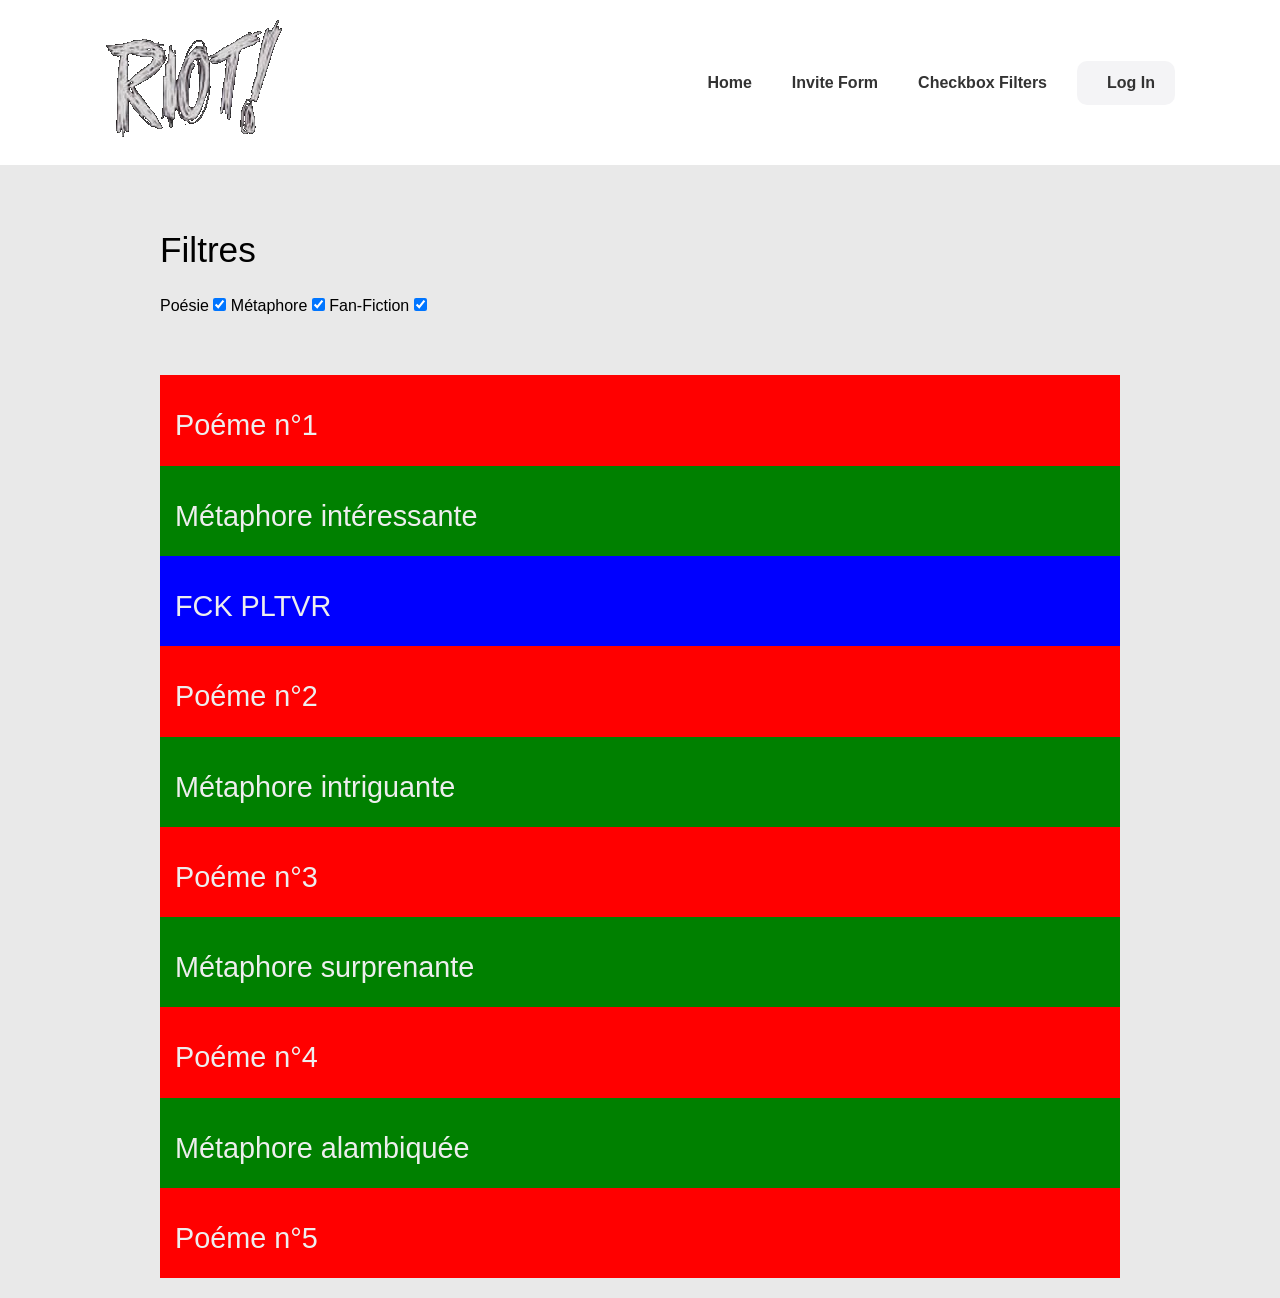
==== CheckboxFilter.html @ ea24a634 "added checkbox page" ====
<!DOCTYPE html>
<html lang="en">
<html>
    <head>
        <meta charset="UTF-8">
        <meta name="viewport" content="width=device-width, initial-scale=1.0">
        <title>Checkbox Filters</title>
        <!--google font-->
        <link href="https://fonts.googleapis.com/css2?family=Mulish&display=swap" rel="stylesheet">
        <!--Link to css-->
        <link rel="stylesheet" href="css/checkboxFilterStyle.css">
        <link rel="stylesheet" href="css/style.css">
    </head>
    <body>
        <!-- Navbar -->
        <nav class="navbar">
        <div class="container">
            <div class="logo">
                <a href="index.html">
                    <img src="images/Logo.png" alt="logo">
                </a>
            </div>

            <div class="main-menu">
                <ul>
                    <li>
                        <a href="index.html">Home</a>
                    </li>
                    <li>
                        <a href="InviteForm.html">Invite Form</a>
                    </li>
                    <li>
                        <a href="CheckboxFilter.html">Checkbox Filters</a>
                    </li>
                    <li>
                        <a class="btn" href="#">
                            <i class="fas fa-user"></i> Log In
                        </a>
                    </li>
                </ul>
            </div>
        </div>
        </nav>
        <!-- code from https://codepen.io/dereksheppard/pen/LYVWpoE -->
        <section class="checkboxFilter">
            <div class="filtersBar">
                <!-- Checkboxes -->
                <h1 class="text-xl text-left">Filtres</h1>
                <label for="poesie">Poésie</label> 
                <input name="filter" class="input" type="checkbox" id="poesie" value="poesie" checked>
                
                <label for="metaphore">Métaphore</label> 
                <input name="filter" class="input" type="checkbox" id="metaphore" value="metaphore" checked>
                
                <label for="fanfic">Fan-Fiction</label> 
                <input name="filter" class="input" type="checkbox" id="fanfic" value="fanfic" checked>
            </div>                
            <!-- 
                Elements a filtrer 
                
                On utilise 'aria-live' pour indiquer qu'une section de la page va être update dynamiquement 
                et 'aria-live=polite' pour dire que la section attendra que l'utilisateur finissent sa tache courante avant d'être update
                
                On donne a chaque element (ou items en anglais) la classe général 'item' ainsi qu'une classe spécifique a la catégorie de l'élément. 
                On donne aussi une 'data-category' qui sert a différencier la catégorie de l'element dans le css

                Ici pour simplifier les éléments contiennent simplement du texte mais on peut imaginer que c'est le titre de l'élement et que cliquer dessus ouvre le texte complet
            -->
            <div class="items" aria-live="polite">
                <div class="item poesie" data-category="poesie"><p class="text-lg">Poéme n°1</p></div>
                <div class="item metaphore" data-category="metaphore"><p class="text-lg">Métaphore intéressante</p></div>
                <div class="item fanfic" data-category="fanfic"><p class="text-lg">FCK PLTVR</p></div>
                <div class="item poesie" data-category="poesie"><p class="text-lg">Poéme n°2</p></div>
                <div class="item metaphore" data-category="metaphore"><p class="text-lg">Métaphore intriguante</p></div>
                <div class="item poesie" data-category="poesie"><p class="text-lg">Poéme n°3</p></div>
                <div class="item metaphore" data-category="metaphore"><p class="text-lg">Métaphore surprenante</p></div>
                <div class="item poesie" data-category="poesie"><p class="text-lg">Poéme n°4</p></div>
                <div class="item metaphore" data-category="metaphore"><p class="text-lg">Métaphore alambiquée</p></div>
                <div class="item poesie" data-category="poesie"><p class="text-lg">Poéme n°5</p></div>
            </div>
        </section>
    </body>
</html>
---- css/checkboxFilterStyle.css ----
*, *:before, *:after {
  box-sizing: inherit;
}

/* Centre la section de la page sous la navbar */
.checkboxFilter {
    padding: 20px;
    max-width: 1000px;
    margin:auto;
}

.input {
    margin-bottom: 4rem;
}

/* Classe qui contient tous les item ici c'est une grille avec une seule colonne*/
.items {
    display: grid;
    grid-auto-columns: 1fr;
}

/* Classe commune à tous les item pour l'apparence générale des lignes*/
.item {
    font-weight: bold;
    padding-left: 15px;
    color: #eee;
}

/* Ces classes gèrent l'apparende de chaque type d'item ici pour rester simple et rendre l'exemple visible ces des couleurs moches mais ça peut être + détaillée */
.poesie {
    background: red;
}

.metaphore {
    background: green;
}

.fanfic {
    background: blue;
}

/* Keyframes permet de créer des animation qu'on peut ensuite utiliser */
@keyframes fadeIn {
   0% {opacity: 0;}
   100% {opacity: 1;} 
}
@keyframes fadeOut {
   0% {opacity: 1;}
   100% {opacity: 0;} 
}

/* 
    Enfin, c'est ici que la magie opère. 
    le '~' permet de cibler tous les éléments situés après un autre élément, à condition qu'ils partagent le même parent.
    ':checked' et ':not(:checked)' permettent d'accéder au statut de la checkbox
*/
[value="poesie"]:checked ~ .items .item[data-category="poesie"],
[value="metaphore"]:checked ~ .items .item[data-category="metaphore"],
[value="fanfic"]:checked ~ .items .item[data-category="fanfic"] 
{
    background: yellow;
    display: block;
    animation: fadeIn .25s;
}

[value="poesie"]:not(:checked) ~ .items .item[data-category="poesie"],
[value="metaphore"]:not(:checked) ~ .items .item[data-category="metaphore"],
[value="fanfic"]:not(:checked) ~ .items .item[data-category="fanfic"] 
{
    animation: fadeOut .25s;
    display: none;
}
---- css/style.css ----
* {
    box-sizing: border-box;
    margin: 0;
    padding: 0;
}

:root {
    --primary-color: #4891ff;
    --light-color: #f4f4f6;
    --dark-color: #111;
}

body {
    font-family: 'PT', sans-serif ;
    font-size: 16px;
    line-height: 1.5;
    background-color: rgb(233, 233, 233);
}

a {
    text-decoration: none;
    color: #333;
}

ul {
    list-style: none;
}

img {
    max-width: 100%;
}

/*Navbar*/
.navbar{
    background-color: rgb(255, 255, 255);
    padding: 20px;
}

.navbar .container {
    display: flex;
    justify-content: space-between;
    align-items: center;
}

.navbar .main-menu ul {
    display: flex;
}

.navbar ul li a {
    padding: 10px 20px;
    display: block;
    font-weight: 600;
    transition: 0.5s;
}

.navbar ul li a:hover {
    color: var(--primary-color);
}

.navbar ul li:last-child a{
    margin-left: 10px;
}

.navbar ul li a i{
    margin-right: 10px;
}

/* Hero */
.hero{
    margin-bottom: 50px;
}

/*.hero .container{
    background: url('../images/hero-bg.png') no-repeat;
    background-size: contain;
    background-position: center bottom;
    height: 550px;
}*/

.hero .hero-content{
    width: 70%;
}

.hero .hero-text{
    width: 70%;
    margin-bottom: 20px;
}

/*Video*/
.video {
    padding: 10px 0 40px;
}

.video-content{
    display: flex;
    flex-direction: column;
    align-items: center;
}

.map {
    display: flex;
}

.map-text {
    width: 40%;
    margin: 10px 20px;
}

/* utility classes */
.container {
    max-width: 1100px;
    margin: 0 auto;
    padding: 0 15px;
}

.container-sm {
    max-width: 800px;
    margin: 0 auto;
    padding: 0 15px;
}

/*Button*/
.btn {
    display: inline-block;
    padding: 13px 20px;
    background: var(--light-color);
    color: #333;
    font-weight: 600;
    text-decoration: none;
    border: none;
    border-radius: 10px;
    cursor: pointer;
    transition: 0.5s;
}

.btn:hover {
    opacity: 0.8;
}

.btn-primary{
    background: var(--primary-color);
    color: #fff;
}

.btn-dark{
    background: var(--dark-color);
    color: #eee;
}

.btn-block{
    display: block;
    width: 100%;
}

/* Text classes */
.text-xxl{
    font-size: 3rem;
    line-height: 1.2;
    font-weight: 600;
    margin: 40px 0 20px;
}

.text-xl{
    font-size: 2.2rem;
    line-height: 1.4;
    font-weight: normal;
    margin: 40px 0 20px;
}
.text-lg{
    font-size: 1.8rem;
    line-height: 1.4;
    font-weight: normal;
    margin: 30px 0 20px;
}
.text-md{
    font-size: 1.2rem;
    line-height: 1.4;
    font-weight: normal;
    margin: 20px 0 10px;
}
.text-sm{
    font-size: 0.9rem;
    line-height: 1.4;
    font-weight: normal;
    margin: 10px 0 5px;
}

.text-center{
    text-align: center;
}
.text-left{
    text-align: left;
}

/*Background*/
.bg-primary {
    background:var(--primary-color) ;
    color: #fff;
}

.bg-dark {
    background:var(--dark-color) ;
    color: #fff;
}
.bg-black {
    background:#000 ;
    color: #fff;
}

.bg-light {
    background:var(--light-color) ;
    color: #333;
}

/*Interaction*/
#description, .flip {
    text-align: left;
    padding: 10px;
    cursor: pointer;
}

#description {
    display: none;
}
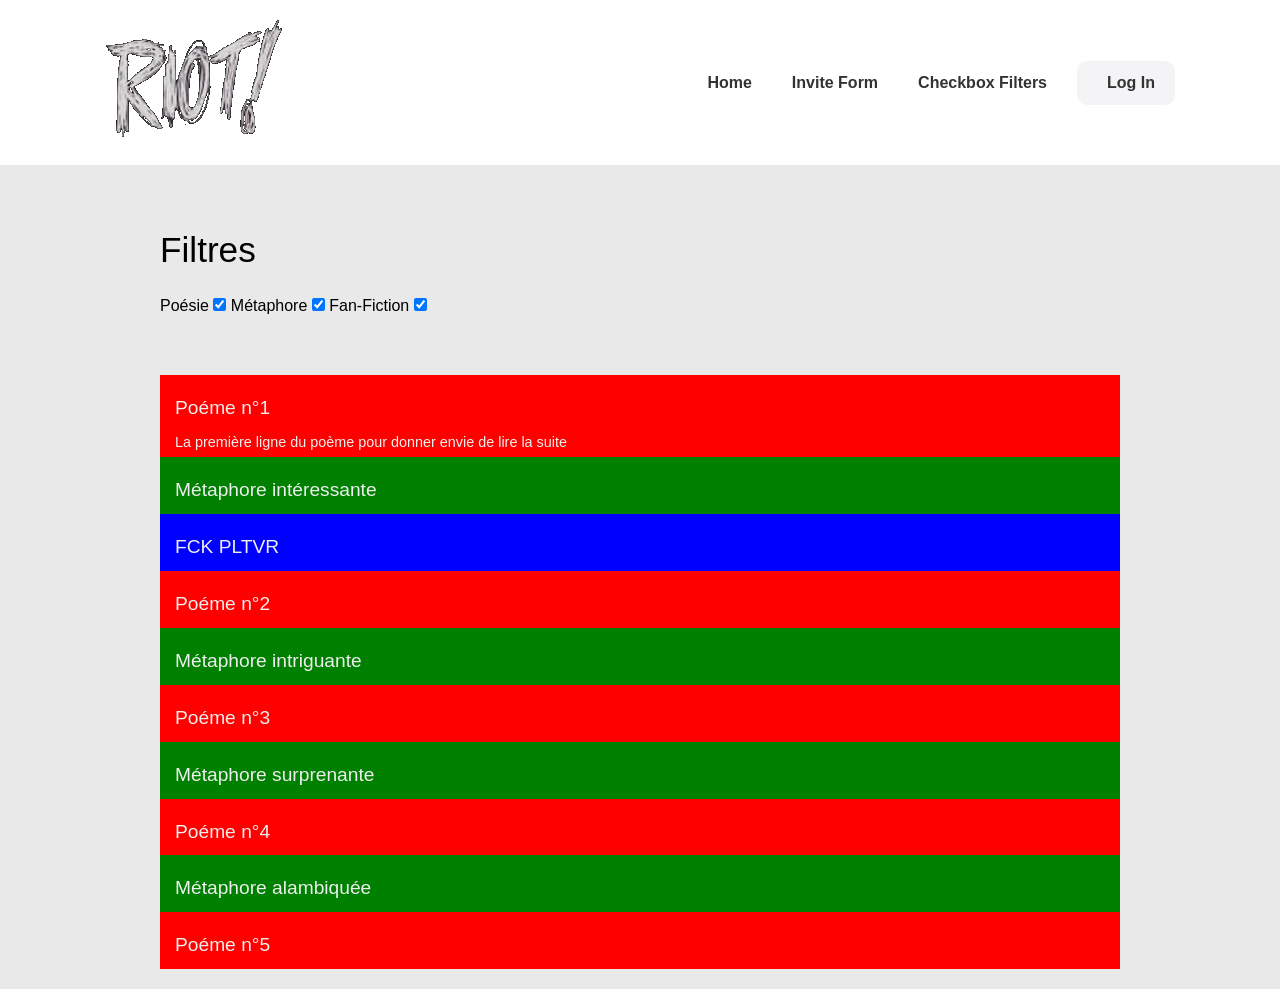
==== commit f55efec4: "correction pour la page checkboxFilters" ====
--- a/CheckboxFilter.html
+++ b/CheckboxFilter.html
@@ -43,18 +43,16 @@
         </nav>
         <!-- code from https://codepen.io/dereksheppard/pen/LYVWpoE -->
         <section class="checkboxFilter">
-            <div class="filtersBar">
-                <!-- Checkboxes -->
-                <h1 class="text-xl text-left">Filtres</h1>
-                <label for="poesie">Poésie</label> 
-                <input name="filter" class="input" type="checkbox" id="poesie" value="poesie" checked>
-                
-                <label for="metaphore">Métaphore</label> 
-                <input name="filter" class="input" type="checkbox" id="metaphore" value="metaphore" checked>
-                
-                <label for="fanfic">Fan-Fiction</label> 
-                <input name="filter" class="input" type="checkbox" id="fanfic" value="fanfic" checked>
-            </div>                
+            <!-- Checkboxes -->
+            <h1 class="text-xl text-left">Filtres</h1>
+            <label for="poesie">Poésie</label> 
+            <input name="filter" class="input" type="checkbox" id="poesie" value="poesie" checked>
+            
+            <label for="metaphore">Métaphore</label> 
+            <input name="filter" class="input" type="checkbox" id="metaphore" value="metaphore" checked>
+            
+            <label for="fanfic">Fan-Fiction</label> 
+            <input name="filter" class="input" type="checkbox" id="fanfic" value="fanfic" checked>
             <!-- 
                 Elements a filtrer 
                 
@@ -67,16 +65,19 @@
                 Ici pour simplifier les éléments contiennent simplement du texte mais on peut imaginer que c'est le titre de l'élement et que cliquer dessus ouvre le texte complet
             -->
             <div class="items" aria-live="polite">
-                <div class="item poesie" data-category="poesie"><p class="text-lg">Poéme n°1</p></div>
-                <div class="item metaphore" data-category="metaphore"><p class="text-lg">Métaphore intéressante</p></div>
-                <div class="item fanfic" data-category="fanfic"><p class="text-lg">FCK PLTVR</p></div>
-                <div class="item poesie" data-category="poesie"><p class="text-lg">Poéme n°2</p></div>
-                <div class="item metaphore" data-category="metaphore"><p class="text-lg">Métaphore intriguante</p></div>
-                <div class="item poesie" data-category="poesie"><p class="text-lg">Poéme n°3</p></div>
-                <div class="item metaphore" data-category="metaphore"><p class="text-lg">Métaphore surprenante</p></div>
-                <div class="item poesie" data-category="poesie"><p class="text-lg">Poéme n°4</p></div>
-                <div class="item metaphore" data-category="metaphore"><p class="text-lg">Métaphore alambiquée</p></div>
-                <div class="item poesie" data-category="poesie"><p class="text-lg">Poéme n°5</p></div>
+                <div class="item poesie" data-category="poesie">
+                    <p class="text-md">Poéme n°1</p>
+                    <p class="text-sm">La première ligne du poème pour donner envie de lire la suite</p>
+                </div>
+                <div class="item metaphore" data-category="metaphore"><p class="text-md">Métaphore intéressante</p></div>
+                <div class="item fanfic" data-category="fanfic"><p class="text-md">FCK PLTVR</p></div>
+                <div class="item poesie" data-category="poesie"><p class="text-md">Poéme n°2</p></div>
+                <div class="item metaphore" data-category="metaphore"><p class="text-md">Métaphore intriguante</p></div>
+                <div class="item poesie" data-category="poesie"><p class="text-md">Poéme n°3</p></div>
+                <div class="item metaphore" data-category="metaphore"><p class="text-md">Métaphore surprenante</p></div>
+                <div class="item poesie" data-category="poesie"><p class="text-md">Poéme n°4</p></div>
+                <div class="item metaphore" data-category="metaphore"><p class="text-md">Métaphore alambiquée</p></div>
+                <div class="item poesie" data-category="poesie"><p class="text-md">Poéme n°5</p></div>
             </div>
         </section>
     </body>
--- a/css/checkboxFilterStyle.css
+++ b/css/checkboxFilterStyle.css
@@ -1,7 +1,3 @@
-*, *:before, *:after {
-  box-sizing: inherit;
-}
-
 /* Centre la section de la page sous la navbar */
 .checkboxFilter {
     padding: 20px;
@@ -53,12 +49,13 @@
     Enfin, c'est ici que la magie opère. 
     le '~' permet de cibler tous les éléments situés après un autre élément, à condition qu'ils partagent le même parent.
     ':checked' et ':not(:checked)' permettent d'accéder au statut de la checkbox
+
+    /!\ attention, pour que cela fonctionne la div 'items' et les checkbox ne doivent pas être séparer, sinon le '~' ne marche pas
 */
 [value="poesie"]:checked ~ .items .item[data-category="poesie"],
 [value="metaphore"]:checked ~ .items .item[data-category="metaphore"],
 [value="fanfic"]:checked ~ .items .item[data-category="fanfic"] 
 {
-    background: yellow;
     display: block;
     animation: fadeIn .25s;
 }
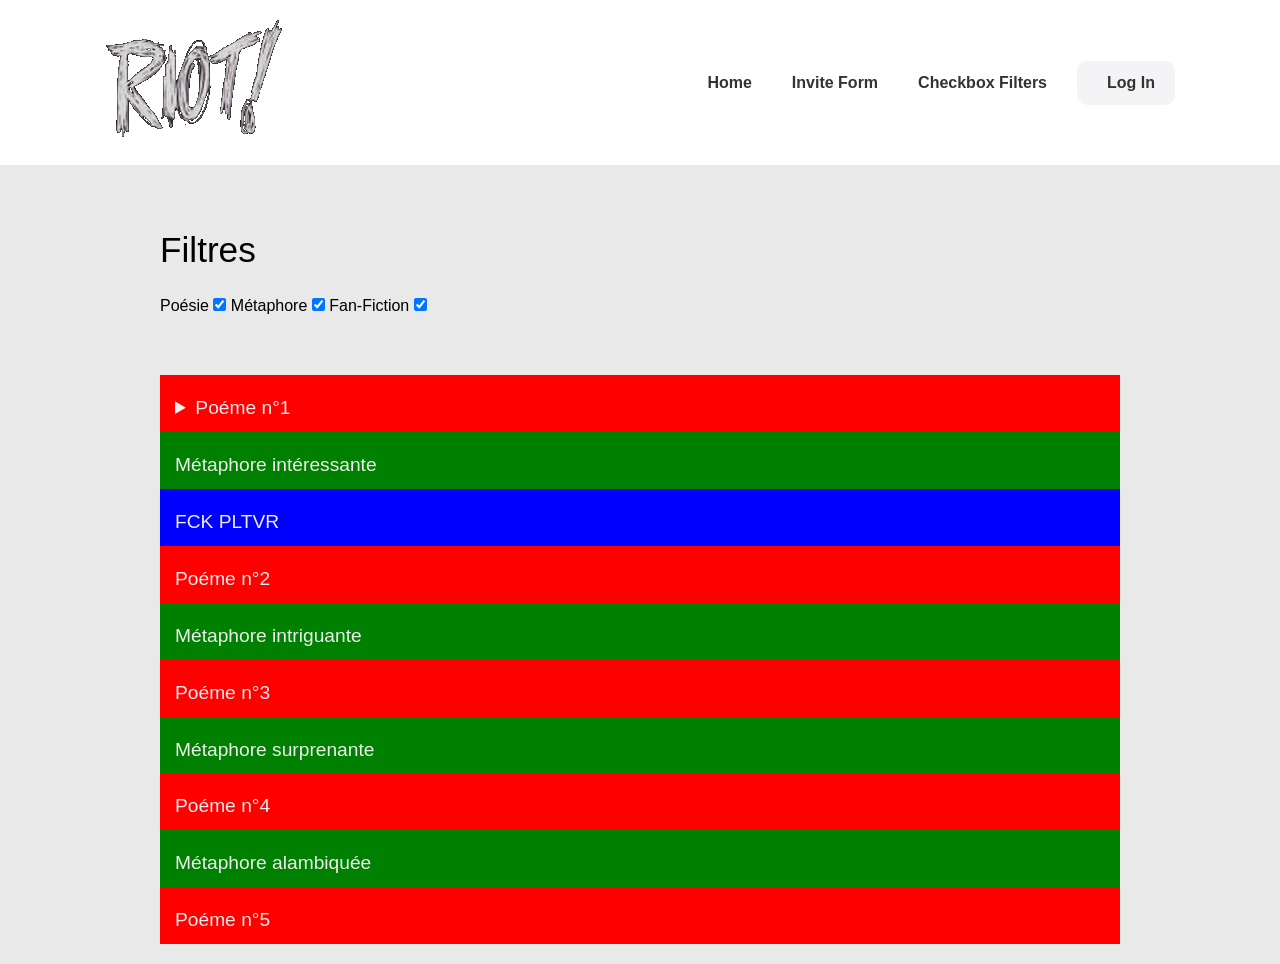
==== commit 653106cd: "finition touches on checkbox page" ====
--- a/CheckboxFilter.html
+++ b/CheckboxFilter.html
@@ -5,8 +5,6 @@
         <meta charset="UTF-8">
         <meta name="viewport" content="width=device-width, initial-scale=1.0">
         <title>Checkbox Filters</title>
-        <!--google font-->
-        <link href="https://fonts.googleapis.com/css2?family=Mulish&display=swap" rel="stylesheet">
         <!--Link to css-->
         <link rel="stylesheet" href="css/checkboxFilterStyle.css">
         <link rel="stylesheet" href="css/style.css">
@@ -66,8 +64,15 @@
             -->
             <div class="items" aria-live="polite">
                 <div class="item poesie" data-category="poesie">
-                    <p class="text-md">Poéme n°1</p>
-                    <p class="text-sm">La première ligne du poème pour donner envie de lire la suite</p>
+                    <details>
+                        <summary class="text-md">Poéme n°1</summary>
+                        <p class="text-sm">
+                            Au fin fond de la nuit, j'écris ces quelques rimes. <br>
+                            Mon ennui a poussé, on en voit plus la cime. <br>
+                            Ses branches longues et feuillues mais ne porte pas de fruit. <br>
+                            Et je reste le regard vide, allongé dans mon lit.
+                        </p>
+                    </details>
                 </div>
                 <div class="item metaphore" data-category="metaphore"><p class="text-md">Métaphore intéressante</p></div>
                 <div class="item fanfic" data-category="fanfic"><p class="text-md">FCK PLTVR</p></div>
--- a/css/checkboxFilterStyle.css
+++ b/css/checkboxFilterStyle.css
@@ -67,3 +67,58 @@
     animation: fadeOut .25s;
     display: none;
 }
+
+/* 
+    Je te rajoute les classes qui ne sont pas importante pour cette exemple mais qui sont des classes utilitaire que j'utilise dans le reste de mon site de test,
+    elle sont dans un autre css mais je me dit que si tu te pose des questions sur les classes que tu voit dans le html et bien voila la réponse
+
+    -- NAVBAR --
+    .navbar{
+        background-color: rgb(255, 255, 255);
+        padding: 20px;
+    }
+
+    .navbar .container {
+        display: flex;
+        justify-content: space-between;
+        align-items: center;
+    }
+
+    .navbar .main-menu ul {
+        display: flex;
+    }
+
+    .navbar ul li a {
+        padding: 10px 20px;
+        display: block;
+        font-weight: 600;
+        transition: 0.5s;
+    }
+
+    .navbar ul li a:hover {
+        color: var(--primary-color);
+    }
+
+    .navbar ul li:last-child a{
+        margin-left: 10px;
+    }
+
+    .navbar ul li a i{
+        margin-right: 10px;
+    }
+
+    -- TEXT SIZES --
+    .text-md{
+    font-size: 1.2rem;
+    line-height: 1.4;
+    font-weight: normal;
+    margin: 20px 0 10px;
+    }
+
+    .text-sm{
+        font-size: 0.9rem;
+        line-height: 1.4;
+        font-weight: normal;
+        margin: 10px 0 5px;
+    }
+*/
